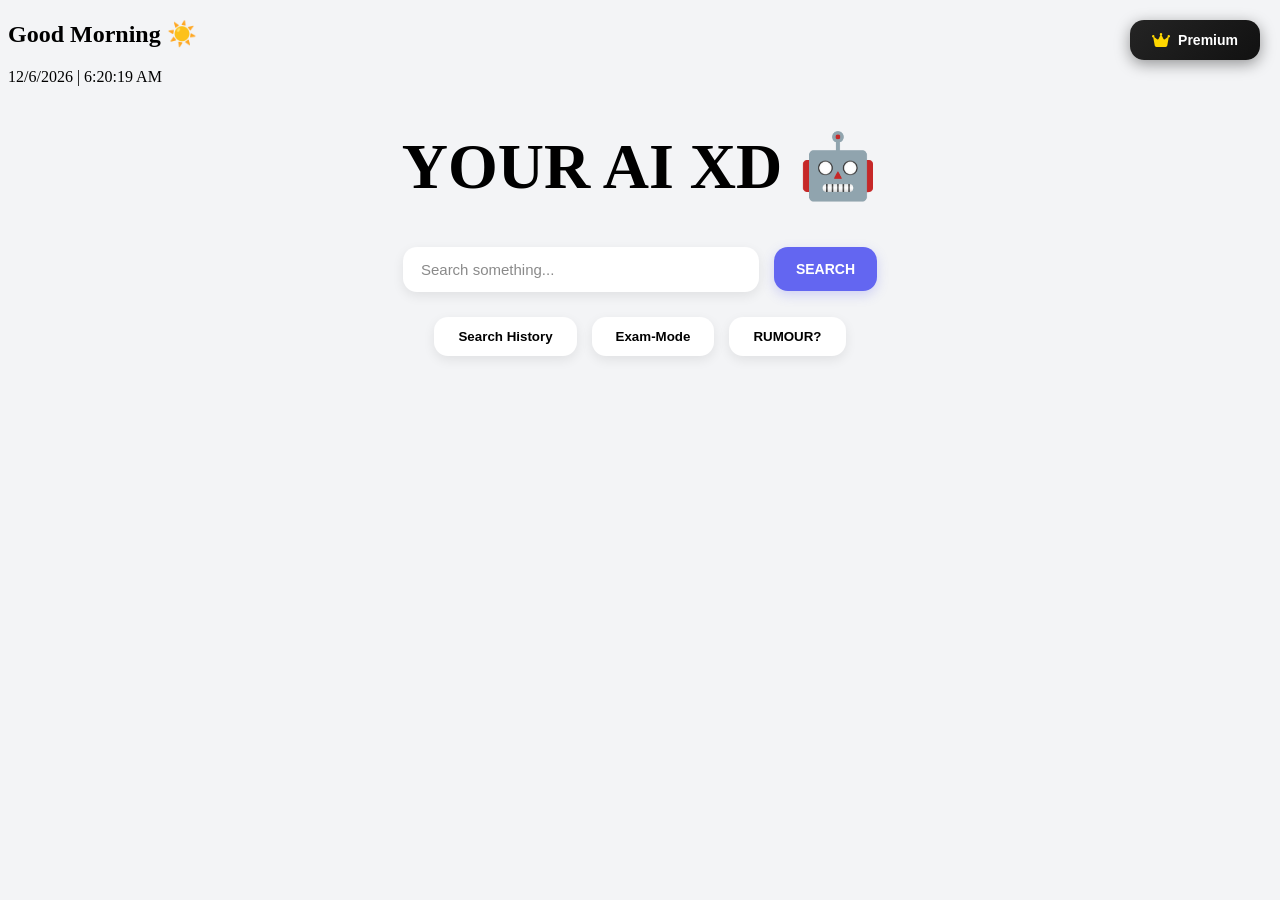
==== aistudy.html @ fe9065ae "Add files via upload" ====
<!DOCTYPE html>
<html lang="en">
<head>
    <meta charset="UTF-8">
    <meta name="viewport" content="width=device-width, initial-scale=1.0">
    <title>TASK-FLOW</title>
    <link rel="stylesheet" href="aibuddy.css" id="premiumStyle" disabled>
    <link rel="stylesheet" href="aibasic.css" id="basicStyle">
</head>
<body>

<div class="PremiumUI">
<div id="homePage">
    <div class="header">
        <h2 id="greeting"></h2>
        <p id="clock"></p>
    </div>
        <h1>YOUR AI XD 🤖</h1>
    <div class="head">
        <input id="bar" type="text" placeholder="Search something...">
        <button class="search">SEARCH</button>
    </div>

    <div class="sections">
        <button id="historybtn">Search History</button>
        <button id="exam">Exam-Mode</button>
        <button id="rumour">RUMOUR?</button>
    </div>
</div>

<div id="resultPage">
    <div class="page-card">
        <button class="close-btn">← Back</button>
        <h2 id="resultText"></h2>
        <div id="searchdata" class="searchdata">Results will appear here...</div>
    </div>
</div>

<div id="third">
    <div class="rumourpage">
        <button class="close-btn">← Back</button>
        <h2 id="rumourhead">LOL !! WHAT RUMOUR BROUGHT YOU BACK HERE?</h2>
        <input type="search" class="searchrum"> 
        <button class="go">FIND</button>  
    </div>
</div>
<div id="rcard">
    <p>PREMIUM VERSION ONLY</p>
</div>

<div id="historyPage">
    <div class="history-card">
        <button class="close-btn">⬅ Back</button>
        <h2>Search History</h2>
        <ul class="history-list"></ul>
        <button id="clearHistory">Clear History</button>
    </div>
</div>

<link rel="stylesheet"
href="https://cdnjs.cloudflare.com/ajax/libs/font-awesome/6.5.1/css/all.min.css">

<!-- PREMIUM BUTTON -->
<div class="topBar">

    <button id="basicBtn">
        <i class="fa-solid fa-house"></i>
        Basic
    </button>

    <button id="premiumBtn">
        <i class="fa-solid fa-crown"></i>
        Premium
    </button>

</div>
</div>
<div id="premiumCard">
    <div class="premiumBox">
        <button id="closePremium">
        <i class="fa-solid fa-xmark"></i>
        </button>
        <h2>PREMIUM FEATURES</h2>
        <ul>
            <li>Special Neon Theme</li>
            <li>Access to Rumor Section</li>
            <li>Try NEW Exam Mode</li>
            <li>Last 20 History</li>
            <li>Get Related Images</li>
        </ul>
        
    <input type="password" id="premiumPass" placeholder="Password">
    <button id="unlockBtn">
    <i class="fa-solid fa-lock"></i>
    Unlock Premium
    </button>

    </div>

</div>

<script src="aibasic.js" defer></script>
<script src="aistudy.js" defer></script>
<script src="main.js" defer></script>
</body>
</html>
---- aibuddy.css ----
body {
      font-family: Arial, sans-serif;
      background-color: #000;
      
}
h1{
    display: flex;
    justify-content: center;
    text-align: center;
    font-size: 120px;
    color: #00f7ff;
    text-shadow: 
    0 0 5px #00f7ff,
    0 0 10px #00f7ff,
    0 0 20px #00f7ff;
    margin-top: 10px;
}
.head{
    display: flex;
    flex-direction: column;
    align-items: center;
    gap: 15px;
}
input{
    width: 500px;
    height: 50px;
    border: 2px solid #00f7ff;
    border-radius: 12px;
    padding: 10px;
    font-size: 22px;
    background: #020617;
    color: white;
    transition: all 0.3s ease;
}
input:hover,
input:focus{
    outline: none;
    transform: scale(1.05);
    box-shadow:
      0 0 5px #00f7ff,
      0 0 10px #00f7ff,
      0 0 20px #00f7ff,
      0 0 40px #00f7ff;
}
@keyframes glow {
  0% { box-shadow: 0 0 5px #00f7ff; }
  50% { box-shadow: 0 0 20px #00f7ff; }
  100% { box-shadow: 0 0 5px #00f7ff; }
}

input:focus{
  animation: glow 1.5s infinite alternate;
}

.search{
    background: linear-gradient(135deg, #00ffcc, #00b3ff);
    color: black;
    font-size: 16px;
    font-weight: bold;
    padding: 12px 22px;
    border: none;
    border-radius: 30px;
    cursor: pointer;
    box-shadow: 0 0 12px rgba(0, 255, 204, 0.6);
    transition: all 0.3s ease;
     margin-top: 20px;
}
.search:hover {
    transform: translateY(-3px) scale(1.05);
    box-shadow: 0 0 20px rgba(0, 255, 204, 0.9);
}
.search:active {
    transform: scale(0.95);
}
button:hover{
    background-color: #00f7ff;
    color: #000;
    box-shadow: 0 0 15px #00f7ff;
}

.sections{
    display:flex;
    justify-content:center;
    gap:25px;
    margin-top:50px;
}

.sections button{
    padding:12px 25px;
    border-radius:30px;
    border:2px solid #00f7ff;
    background:rgba(255,255,255,0.05);
    color:#cbd5f5;
    font-size:16px;
    letter-spacing:1px;
    cursor:pointer;
    transition:all 0.3s ease;
}


.sections button:hover{
    transform:translateY(-4px);
    background:#00f7ff;
    color:black;
    box-shadow:
        0 0 10px #00f7ff,
        0 0 20px #00f7ff;
}

.header {
    background: #000;
    padding: 5px;
    border-radius: 16px;
    box-shadow: 0 0 20px rgba(0,0,0,0.6);
}

#greeting {
    color: #00ffcc;
    font-size: 28px;
    margin-top: 5px;
    
}

#clock {
    color: #aaa;
    font-size: 16px;
}

/* Hide initially */
.hidden {
    display: none;
}

/* BOTH PAGES ALWAYS EXIST */
#homePage {
    display: block;
}

/* RESULT PAGE STARTS HIDDEN PROPERLY */
#resultPage {
    position: fixed;
    top: 0;
    left: 0;

    width: 100%;
    height: 100vh;
    display: flex;
    justify-content: center;
    align-items: center;

    background: #000;

    opacity: 0;
    visibility: hidden;
    transform: scale(0.8);
    transition: all 0.4s ease;
}

#resultPage.show {
    opacity: 1;
    visibility: visible;
    transform: scale(1);
}

.page-card {
    width: 80%;
    max-height: 80vh;   /* limit height */
    overflow-y: auto;   /* scroll inside */

    background: #020617;
    border-radius: 20px;
    padding: 25px;

  box-shadow:
    0 0 10px #ff004f,
    0 0 25px #ff2e63,
    0 0 50px #ff4d6d,
    0 0 80px rgba(255, 0, 120, 0.5);

    display: flex;
    flex-direction: column;

    position: relative;
}

.page-card h2 {
    color: #00f7ff;
    font-size: 22px;
    font-weight: 500;
    letter-spacing: 1px;
    margin-bottom: 20px;

    text-shadow:
        0 0 5px #00f7ff,
        0 0 10px rgba(0, 247, 255, 0.6);
}
/* Content area */
.content-area {
    color: white;
}

.close-btn {
    position: absolute;
    bottom: 20px;
    right: 20px;

    background: transparent;
    border: 1px solid #00f7ff;
    color: #00f7ff;

    padding: 8px 14px;
    border-radius: 8px;
    cursor: pointer;

    transition: 0.3s;
}

.close-btn:hover {
    background: #00f7ff;
    color: black;
    box-shadow: 0 0 12px #00f7ff;
}

.page-card h2 span {
    color: white;
}

.page-card h2 .query {
    color: #ff4d6d; 
    text-shadow: 0 0 10px #ff4d6d;
}

.searchdata {
    width: 100%;
    max-width: 900px;
    margin: 15px auto;   /* 🔥 CENTER */
}

/* TITLE */
.searchdata h3 {
    color: #00f7ff;
    font-size: 30px;
    margin-bottom: 15px;
}

/* PARAGRAPHS */
.searchdata p {
    font-size: 20px;
    line-height: 1.9;
    color: #ffffff;
    margin-bottom: 15px;
}

.rumourpage{
    margin-top: 90px;
    margin-left: 380px;
    padding: 5px;
    width: 50%;
    height: 75vh;
    background: rgba(0, 0, 0, 0.6);
    border-radius: 20px;
    backdrop-filter: blur(10px);
    box-shadow:
        0 0 10px #00f0ff,
        0 0 20px #00f0ff,
        0 0 40px #ff00ff,
        0 0 80px #ff00ff;

    border: 1px solid rgba(255, 255, 255, 0.2);
    transition: 0.4s ease;
    color: whitesmoke;
    font-size: smaller;
    position: relative; 
}

.rumourpage:hover {
    transform: scale(1.05);

    box-shadow:
        0 0 20px #00f0ff,
        0 0 40px #00f0ff,
        0 0 80px #ff00ff,
        0 0 120px #ff00ff;
}

.rumourpage .searchrum {
    position: absolute;
    bottom: 20px;
    left: 35%;
    transform: translateX(-50%);
    width: 60%;
    padding: 10px;
}

#third {
    display: none;
    opacity: 0;
    transform: translateY(80px);
    transition: all 0.4s ease;
}

#third.show {
    display: block;
    opacity: 1;
    transform: translateY(0);
}

.go{
    position: relative;
    margin-top: 62%;
    margin-left: 73%;
}

.rumourpage .go {
    position: relative;
    bottom: 20px;
    right: 30px;

    padding: 10px 20px;
    border-radius: 12px;
    border: 1px solid #00f0ff;

    background: linear-gradient(135deg, #00f0ff, #ff00ff);
    color: black;
    font-weight: bold;
    font-size: 14px;

    cursor: pointer;
    transition: all 0.3s ease;

    box-shadow:
        0 0 10px #00f0ff,
        0 0 20px #ff00ff;
}

.rumourpage .go:hover {
    transform: scale(1.1);
    box-shadow:
        0 0 20px #00f0ff,
        0 0 40px #ff00ff,
        0 0 60px rgba(255, 0, 255, 0.6);
}

.rumourpage .go:active {
    transform: scale(0.95);
}


#historyPage {
    display: none;
    opacity: 0;
    transform: translateY(40px);
    transition: all 0.4s ease;

    justify-content: center;
    align-items: flex-start; /* FIX */
    padding-top: 40px;       /* FIX */
    min-height: 100vh;
    overflow-y: auto;        /* FIX */
}

#historyPage.show {
    display: flex;
    opacity: 1;
    transform: translateY(0);
}

/* CARD */
.history-card {
    width: 80%;
    max-width: 800px;

    background: rgba(0, 0, 0, 0.6);
    backdrop-filter: blur(12px);

    border-radius: 20px;
    padding: 25px;

    box-shadow:
        0 0 10px #00f0ff,
        0 0 20px #00f0ff,
        0 0 40px #ff00ff,
        0 0 80px rgba(255, 0, 255, 0.4);

    color: white;
}

/* LIST */
.history-list {
    list-style: none;
    padding: 0;
    margin: 0;

    display: flex;
    flex-direction: column;
    gap: 12px;
}

/* ITEM */
.history-item {
    padding: 12px 16px;
    border-radius: 12px;

    background: rgba(255, 255, 255, 0.05);
    border: 1px solid rgba(0, 240, 255, 0.3);

    cursor: pointer;
    transition: all 0.3s ease;

    font-size: 15px;
    word-break: break-word; /* FIX */
}

.history-item:hover {
    background: #00f0ff;
    color: black;
    transform: translateX(8px);
}

/* CLEAR BUTTON */
#clearHistory {
    margin-top: 20px;
    padding: 10px 20px;
    border-radius: 10px;
    border: none;

    background: linear-gradient(135deg, #ff004f, #ff4d6d);
    color: white;
    cursor: pointer;
}

#basicBtn{
    position:fixed;

    top:20px;
    right:20px;

    z-index:1000;

    display:none;

    align-items:center;
    gap:8px;

    padding:12px 24px;

    border:none;
    border-radius:18px;

    background:rgba(255,255,255,0.78);

    backdrop-filter:blur(14px);

    color:#111827;

    font-size:14px;
    font-weight:600;

    cursor:pointer;

    transition:all 0.35s ease;

    box-shadow:
    0 8px 22px rgba(0,0,0,0.12);

    overflow:hidden;
}

#basicBtn i{
    font-size:15px;

    transition:0.3s;
}

#basicBtn::before{
    content:"";

    position:absolute;

    top:0;
    left:-120%;

    width:80%;
    height:100%;

    background:rgba(255,255,255,0.35);

    transform:skewX(-25deg);

    transition:0.7s;
}

#basicBtn:hover{
    transform:translateY(-3px);

    background:#ffffff;

    color:#000;

    box-shadow:
    0 14px 30px rgba(0,0,0,0.18);
}

#basicBtn:hover::before{
    left:140%;
}

#basicBtn:hover i{
    transform:rotate(-8deg) scale(1.15);
}

#basicBtn:active{
    transform:scale(0.96);
}
---- aibasic.css ----
body{
    background-color: #F3F4F6;
}
.topBar{
    position:absolute;

    top:20px;
    right:20px;

    z-index:1000;
}

#premiumBtn{
    display:flex;
    align-items:center;
    gap:8px;

    padding:12px 22px;

    border:none;
    border-radius:14px;

    background:linear-gradient(135deg,#242424,#111);

    color:white;

    font-size:14px;
    font-weight:600;

    cursor:pointer;

    transition:all 0.3s ease;

    box-shadow:
    0 4px 15px rgba(0,0,0,0.4);

    position:relative;
    overflow:hidden;
}

#premiumBtn i{
    color:#FFD700;
    font-size:16px;

    transition:0.3s;
}

#premiumBtn::before{
    content:"";

    position:absolute;

    top:0;
    left:-120%;

    width:80%;
    height:100%;

    background:rgba(255,255,255,0.18);

    transform:skewX(-25deg);

    transition:0.6s;
}

#premiumBtn:hover{
    transform:translateY(-3px);

    box-shadow:
    0 0 15px rgba(255,215,0,0.4),
    0 8px 25px rgba(0,0,0,0.5);

    background:linear-gradient(135deg,#2e2e2e,#181818);
}

#premiumBtn:hover::before{
    left:150%;
}

#premiumBtn:hover i{
    transform:scale(1.2) rotate(-10deg);
}

#premiumBtn:active{
    transform:scale(0.97);
}

/* OVERLAY */

#premiumCard{
    position: fixed;
    inset: 0;

    display: none;
    justify-content: center;
    align-items: center;

    background: rgba(0,0,0,0.82);

    backdrop-filter: blur(10px);

    z-index: 999;
}


/* CARD */

.premiumBox{
    position: relative;
    width: 380px;

    padding: 32px 28px;

    border-radius: 24px;

    background:
    linear-gradient(
        145deg,
        #111827,
        #0f172a
    );

    border: 1px solid rgba(255,255,255,0.08);

    box-shadow:
    0 0 25px rgba(139,92,246,0.25),
    0 0 45px rgba(0,255,255,0.12);

    color: white;

    text-align: center;

    animation: popup 0.35s ease;
}


/* ANIMATION */

@keyframes popup{

    from{
        opacity: 0;
        transform: scale(0.8);
    }

    to{
        opacity: 1;
        transform: scale(1);
    }

}


/* TITLE */

.premiumBox h2{
    font-size: 2rem;

    margin-bottom: 24px;

    font-weight: 700;

    background:
    linear-gradient(
        90deg,
        #00dbff,
        #7c3aed,
        #ff00ff
    );

    background-clip: text;
    -webkit-background-clip: text;

    color: transparent;
    -webkit-text-fill-color: transparent;
}


/* FEATURES */

.premiumBox ul{
    list-style: none;

    padding: 0;

    margin-bottom: 25px;
}


/* FEATURES */

.premiumBox ul li{
    background: rgba(255,255,255,0.05);

    padding: 14px;

    margin: 10px 0;

    border-radius: 14px;

    border: 1px solid rgba(255,255,255,0.06);

    font-size: 0.96rem;

    transition: 0.35s ease;

    color: #f3f4f6;

    position: relative;

    overflow: hidden;
}


/* NEON GLOW EFFECT */

.premiumBox ul li::before{
    content: "";

    position: absolute;

    inset: 0;

    background:
    linear-gradient(
        90deg,
        rgba(0,255,255,0.15),
        rgba(124,58,237,0.15),
        rgba(255,0,255,0.15)
    );

    opacity: 0;

    transition: 0.35s ease;
}


/* HOVER */

.premiumBox ul li:hover{

    transform: translateY(-4px) scale(1.02);

    border-color: rgba(0,255,255,0.35);

    background:
    linear-gradient(
        135deg,
        rgba(15,23,42,0.95),
        rgba(30,41,59,0.95)
    );

    box-shadow:
    0 0 12px rgba(0,255,255,0.25),
    0 0 25px rgba(124,58,237,0.22),
    0 0 35px rgba(255,0,255,0.18);

    color: white;
}

#closePremium{
    position: absolute;

    top: 16px;
    right: 16px;

    width: 38px;
    height: 38px;

    border: none;
    border-radius: 50%;

    background: rgba(255,255,255,0.08);

    color: white;

    cursor: pointer;

    font-size: 1rem;

    transition: 0.3s ease;
}


#closePremium:hover{
    background: rgba(255,0,80,0.18);

    transform: rotate(90deg) scale(1.08);

    box-shadow:
    0 0 15px rgba(255,0,80,0.25);
}


.premiumBox ul li:hover::before{
    opacity: 1;
}
/* PASSWORD INPUT */

#premiumPass{
    width: 100%;

    padding: 15px 18px;

    border-radius: 14px;

    border: 1px solid rgba(255,255,255,0.08);

    outline: none;

    background: rgba(255,255,255,0.06);

    color: white;

    font-size: 1rem;

    box-sizing: border-box;

    transition: 0.3s;
}


#premiumPass::placeholder{
    color: rgba(255,255,255,0.45);
}


#premiumPass:focus{
    border-color: #7c3aed;

    background: rgba(255,255,255,0.09);

    box-shadow:
    0 0 15px rgba(124,58,237,0.3);
}


/* BUTTON */

#unlockBtn{
    width: 100%;

    margin-top: 20px;

    padding: 15px;

    border: none;

    border-radius: 14px;

    cursor: pointer;

    font-size: 1rem;
    font-weight: 700;

    color: white;

    background:
    linear-gradient(
        90deg,
        #06b6d4,
        #7c3aed,
        #ff00ff
    );

    transition: 0.3s;
}


#unlockBtn:hover{
    transform: translateY(-2px);

    box-shadow:
    0 0 20px rgba(124,58,237,0.35);
}


#unlockBtn:active{
    transform: scale(0.97);
}

h1{
    display: flex;
    justify-content:center;
    align-items:center;
    font-size: 4rem;
}
.head{
    display: flex;
    justify-content:center;
    align-items:center;
    gap: 15px;
}
#bar{
    width:320px;
    padding:14px 18px;
    border:none;
    outline:none;
    border-radius:14px;
    background:#ffffff;
    font-size:15px;
    color:#1f1f1f;
    box-shadow:
    0 4px 12px rgba(0,0,0,0.08);
    transition:0.3s ease;
}

#bar::placeholder{
    color:#8a8a8a;
}

#bar:focus{
    transform:translateY(-2px);

    box-shadow:
    0 8px 20px rgba(99,102,241,0.18);

    border:1px solid #6366f1;
}

.search{
    padding:14px 22px;
    border:none;
    border-radius:14px;
    background:#6366f1;
    color:white;
    font-size:14px;
    font-weight:600;
    cursor:pointer;
    transition:0.3s ease;
    box-shadow:
    0 4px 12px rgba(99,102,241,0.25);
}
.search:hover{
    transform:translateY(-2px);
    background:#4f46e5;
    box-shadow:
    0 8px 18px rgba(99,102,241,0.35);
}
.search:active{
    transform:scale(0.97);
}

.sections{
    display: flex;
    justify-content: center;
    align-items: center;
    margin-top: 25px;
    gap: 15px;
}

.sections button{
    padding:12px 24px;
    border:none;
    border-radius:14px;
    background:white;
    cursor:pointer;
    font-weight:600;
    transition:0.3s;
    box-shadow:
    0 4px 12px rgba(0,0,0,0.08);
}

.sections button:hover{
    transform:translateY(-3px);
    background:#111827;
    color:white;
}

#resultpage{
    display: flex;
    justify-content: center;
    align-items: center;
}

#resultPage{
    width:100%;
    min-height:100vh;
    display: none;
    display:flex;
    justify-content:center;
    align-items:center;
    background:#f5f7fb;
}

.page-card{
    width:80%;
    max-width:800px;
    background:white;
    border-radius:24px;
    padding:35px;
    box-shadow:
    0 8px 24px rgba(0,0,0,0.08);
    display:flex;
    flex-direction:column;
}

#resultText{
    margin-bottom:18px;
    color:#111827;
    font-size:28px;
}

.searchdata{
    margin-top:10px;
    line-height:1.8;
    font-size:16px;
    color:#374151;
}

.close-btn{
    margin-top:30px;
    align-self:flex-start;
    padding:12px 22px;
    border:none;
    border-radius:14px;
    background:#111827;
    color:white;
    cursor:pointer;
    transition:0.3s;
}

.close-btn:hover{
    transform:translateY(-2px);
    background:#000;
}

#basicBtn{
    display:none;
}
#third{
    display: none;
}
#historyPage{
    display: none;
}
#resultPage{
    display: none;
}

#rcard {
    position: fixed;
    bottom: 25px;
    right: 25px;
    background: linear-gradient(135deg, #7f1d1d, #dc2626);
    color: #fff;
    padding: 10px 12px;
    border-radius: 16px;
    font-size: 15px;
    font-weight: 600;
    letter-spacing: 0.3px;
    display: flex;
    align-items: center;
    gap: 10px;
    box-shadow:
        0 10px 25px rgba(220, 38, 38, 0.35),
        0 4px 10px rgba(0,0,0,0.2);
    border: 1px solid rgba(255,255,255,0.08);
    opacity: 0;
    visibility: hidden;
    transform: translateY(40px) scale(0.95);
    transition: 
        opacity 0.35s ease,
        transform 0.35s ease,
        visibility 0.35s;
    z-index: 9999;
    backdrop-filter: blur(8px);
}

#rcard.show {
    opacity: 1;
    visibility: visible;
    transform: translateY(0) scale(1);
}
#rcard:hover {
    transform: translateY(-2px) scale(1.02);
}
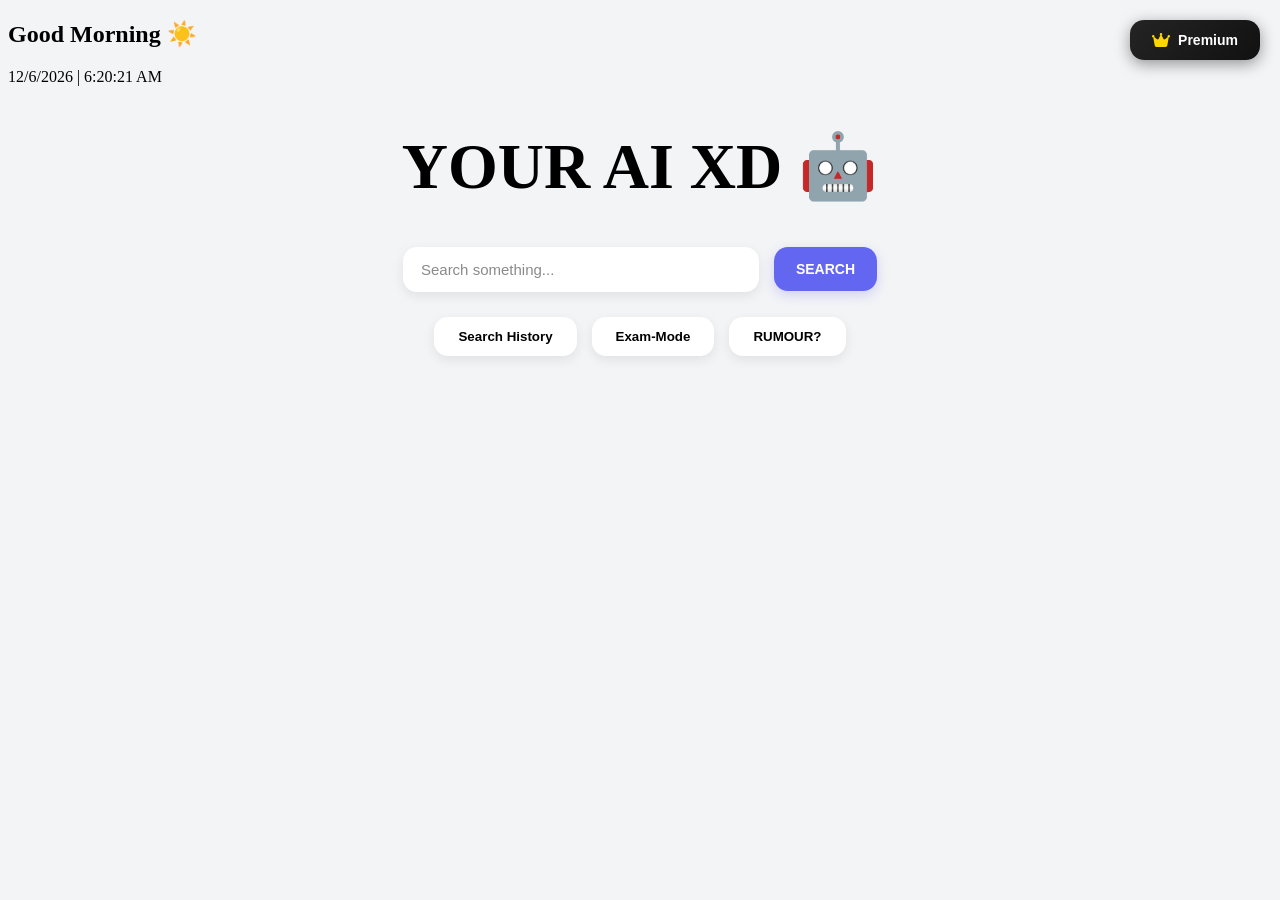
==== commit d1237eba: "First Comment" ====
--- a/aistudy.html
+++ b/aistudy.html
@@ -1,106 +1,106 @@
-<!DOCTYPE html>
-<html lang="en">
-<head>
-    <meta charset="UTF-8">
-    <meta name="viewport" content="width=device-width, initial-scale=1.0">
-    <title>TASK-FLOW</title>
-    <link rel="stylesheet" href="aibuddy.css" id="premiumStyle" disabled>
-    <link rel="stylesheet" href="aibasic.css" id="basicStyle">
-</head>
-<body>
-
-<div class="PremiumUI">
-<div id="homePage">
-    <div class="header">
-        <h2 id="greeting"></h2>
-        <p id="clock"></p>
-    </div>
-        <h1>YOUR AI XD 🤖</h1>
-    <div class="head">
-        <input id="bar" type="text" placeholder="Search something...">
-        <button class="search">SEARCH</button>
-    </div>
-
-    <div class="sections">
-        <button id="historybtn">Search History</button>
-        <button id="exam">Exam-Mode</button>
-        <button id="rumour">RUMOUR?</button>
-    </div>
-</div>
-
-<div id="resultPage">
-    <div class="page-card">
-        <button class="close-btn">← Back</button>
-        <h2 id="resultText"></h2>
-        <div id="searchdata" class="searchdata">Results will appear here...</div>
-    </div>
-</div>
-
-<div id="third">
-    <div class="rumourpage">
-        <button class="close-btn">← Back</button>
-        <h2 id="rumourhead">LOL !! WHAT RUMOUR BROUGHT YOU BACK HERE?</h2>
-        <input type="search" class="searchrum"> 
-        <button class="go">FIND</button>  
-    </div>
-</div>
-<div id="rcard">
-    <p>PREMIUM VERSION ONLY</p>
-</div>
-
-<div id="historyPage">
-    <div class="history-card">
-        <button class="close-btn">⬅ Back</button>
-        <h2>Search History</h2>
-        <ul class="history-list"></ul>
-        <button id="clearHistory">Clear History</button>
-    </div>
-</div>
-
-<link rel="stylesheet"
-href="https://cdnjs.cloudflare.com/ajax/libs/font-awesome/6.5.1/css/all.min.css">
-
-<!-- PREMIUM BUTTON -->
-<div class="topBar">
-
-    <button id="basicBtn">
-        <i class="fa-solid fa-house"></i>
-        Basic
-    </button>
-
-    <button id="premiumBtn">
-        <i class="fa-solid fa-crown"></i>
-        Premium
-    </button>
-
-</div>
-</div>
-<div id="premiumCard">
-    <div class="premiumBox">
-        <button id="closePremium">
-        <i class="fa-solid fa-xmark"></i>
-        </button>
-        <h2>PREMIUM FEATURES</h2>
-        <ul>
-            <li>Special Neon Theme</li>
-            <li>Access to Rumor Section</li>
-            <li>Try NEW Exam Mode</li>
-            <li>Last 20 History</li>
-            <li>Get Related Images</li>
-        </ul>
-        
-    <input type="password" id="premiumPass" placeholder="Password">
-    <button id="unlockBtn">
-    <i class="fa-solid fa-lock"></i>
-    Unlock Premium
-    </button>
-
-    </div>
-
-</div>
-
-<script src="aibasic.js" defer></script>
-<script src="aistudy.js" defer></script>
-<script src="main.js" defer></script>
-</body>
+<!DOCTYPE html>
+<html lang="en">
+<head>
+    <meta charset="UTF-8">
+    <meta name="viewport" content="width=device-width, initial-scale=1.0">
+    <title>TASK-FLOW</title>
+    <link rel="stylesheet" href="aibuddy.css" id="premiumStyle" disabled>
+    <link rel="stylesheet" href="aibasic.css" id="basicStyle">
+</head>
+<body>
+
+<div class="PremiumUI">
+<div id="homePage">
+    <div class="header">
+        <h2 id="greeting"></h2>
+        <p id="clock"></p>
+    </div>
+        <h1>YOUR AI XD 🤖</h1>
+    <div class="head">
+        <input id="bar" type="text" placeholder="Search something...">
+        <button class="search">SEARCH</button>
+    </div>
+
+    <div class="sections">
+        <button id="historybtn">Search History</button>
+        <button id="exam">Exam-Mode</button>
+        <button id="rumour">RUMOUR?</button>
+    </div>
+</div>
+
+<div id="resultPage">
+    <div class="page-card">
+        <button class="close-btn">← Back</button>
+        <h2 id="resultText"></h2>
+        <div id="searchdata" class="searchdata">Results will appear here...</div>
+    </div>
+</div>
+
+<div id="third">
+    <div class="rumourpage">
+        <button class="close-btn">← Back</button>
+        <h2 id="rumourhead">LOL !! WHAT RUMOUR BROUGHT YOU BACK HERE?</h2>
+        <input type="search" class="searchrum"> 
+        <button class="go">FIND</button>  
+    </div>
+</div>
+<div id="rcard">
+    <p>PREMIUM VERSION ONLY</p>
+</div>
+
+<div id="historyPage">
+    <div class="history-card">
+        <button class="close-btn">⬅ Back</button>
+        <h2>Search History</h2>
+        <ul class="history-list"></ul>
+        <button id="clearHistory">Clear History</button>
+    </div>
+</div>
+
+<link rel="stylesheet"
+href="https://cdnjs.cloudflare.com/ajax/libs/font-awesome/6.5.1/css/all.min.css">
+
+<!-- PREMIUM BUTTON -->
+<div class="topBar">
+
+    <button id="basicBtn">
+        <i class="fa-solid fa-house"></i>
+        Basic
+    </button>
+
+    <button id="premiumBtn">
+        <i class="fa-solid fa-crown"></i>
+        Premium
+    </button>
+
+</div>
+</div>
+<div id="premiumCard">
+    <div class="premiumBox">
+        <button id="closePremium">
+        <i class="fa-solid fa-xmark"></i>
+        </button>
+        <h2>PREMIUM FEATURES</h2>
+        <ul>
+            <li>Special Neon Theme</li>
+            <li>Access to Rumor Section</li>
+            <li>Try NEW Exam Mode</li>
+            <li>Last 20 History</li>
+            <li>Get Related Images</li>
+        </ul>
+        
+    <input type="password" id="premiumPass" placeholder="Password">
+    <button id="unlockBtn">
+    <i class="fa-solid fa-lock"></i>
+    Unlock Premium
+    </button>
+
+    </div>
+
+</div>
+
+<script src="aibasic.js" defer></script>
+<script src="aistudy.js" defer></script>
+<script src="main.js" defer></script>
+</body>
 </html>
--- a/aibuddy.css
+++ b/aibuddy.css
@@ -1,515 +1,515 @@
-body {
-      font-family: Arial, sans-serif;
-      background-color: #000;
-      
-}
-h1{
-    display: flex;
-    justify-content: center;
-    text-align: center;
-    font-size: 120px;
-    color: #00f7ff;
-    text-shadow: 
-    0 0 5px #00f7ff,
-    0 0 10px #00f7ff,
-    0 0 20px #00f7ff;
-    margin-top: 10px;
-}
-.head{
-    display: flex;
-    flex-direction: column;
-    align-items: center;
-    gap: 15px;
-}
-input{
-    width: 500px;
-    height: 50px;
-    border: 2px solid #00f7ff;
-    border-radius: 12px;
-    padding: 10px;
-    font-size: 22px;
-    background: #020617;
-    color: white;
-    transition: all 0.3s ease;
-}
-input:hover,
-input:focus{
-    outline: none;
-    transform: scale(1.05);
-    box-shadow:
-      0 0 5px #00f7ff,
-      0 0 10px #00f7ff,
-      0 0 20px #00f7ff,
-      0 0 40px #00f7ff;
-}
-@keyframes glow {
-  0% { box-shadow: 0 0 5px #00f7ff; }
-  50% { box-shadow: 0 0 20px #00f7ff; }
-  100% { box-shadow: 0 0 5px #00f7ff; }
-}
-
-input:focus{
-  animation: glow 1.5s infinite alternate;
-}
-
-.search{
-    background: linear-gradient(135deg, #00ffcc, #00b3ff);
-    color: black;
-    font-size: 16px;
-    font-weight: bold;
-    padding: 12px 22px;
-    border: none;
-    border-radius: 30px;
-    cursor: pointer;
-    box-shadow: 0 0 12px rgba(0, 255, 204, 0.6);
-    transition: all 0.3s ease;
-     margin-top: 20px;
-}
-.search:hover {
-    transform: translateY(-3px) scale(1.05);
-    box-shadow: 0 0 20px rgba(0, 255, 204, 0.9);
-}
-.search:active {
-    transform: scale(0.95);
-}
-button:hover{
-    background-color: #00f7ff;
-    color: #000;
-    box-shadow: 0 0 15px #00f7ff;
-}
-
-.sections{
-    display:flex;
-    justify-content:center;
-    gap:25px;
-    margin-top:50px;
-}
-
-.sections button{
-    padding:12px 25px;
-    border-radius:30px;
-    border:2px solid #00f7ff;
-    background:rgba(255,255,255,0.05);
-    color:#cbd5f5;
-    font-size:16px;
-    letter-spacing:1px;
-    cursor:pointer;
-    transition:all 0.3s ease;
-}
-
-
-.sections button:hover{
-    transform:translateY(-4px);
-    background:#00f7ff;
-    color:black;
-    box-shadow:
-        0 0 10px #00f7ff,
-        0 0 20px #00f7ff;
-}
-
-.header {
-    background: #000;
-    padding: 5px;
-    border-radius: 16px;
-    box-shadow: 0 0 20px rgba(0,0,0,0.6);
-}
-
-#greeting {
-    color: #00ffcc;
-    font-size: 28px;
-    margin-top: 5px;
-    
-}
-
-#clock {
-    color: #aaa;
-    font-size: 16px;
-}
-
-/* Hide initially */
-.hidden {
-    display: none;
-}
-
-/* BOTH PAGES ALWAYS EXIST */
-#homePage {
-    display: block;
-}
-
-/* RESULT PAGE STARTS HIDDEN PROPERLY */
-#resultPage {
-    position: fixed;
-    top: 0;
-    left: 0;
-
-    width: 100%;
-    height: 100vh;
-    display: flex;
-    justify-content: center;
-    align-items: center;
-
-    background: #000;
-
-    opacity: 0;
-    visibility: hidden;
-    transform: scale(0.8);
-    transition: all 0.4s ease;
-}
-
-#resultPage.show {
-    opacity: 1;
-    visibility: visible;
-    transform: scale(1);
-}
-
-.page-card {
-    width: 80%;
-    max-height: 80vh;   /* limit height */
-    overflow-y: auto;   /* scroll inside */
-
-    background: #020617;
-    border-radius: 20px;
-    padding: 25px;
-
-  box-shadow:
-    0 0 10px #ff004f,
-    0 0 25px #ff2e63,
-    0 0 50px #ff4d6d,
-    0 0 80px rgba(255, 0, 120, 0.5);
-
-    display: flex;
-    flex-direction: column;
-
-    position: relative;
-}
-
-.page-card h2 {
-    color: #00f7ff;
-    font-size: 22px;
-    font-weight: 500;
-    letter-spacing: 1px;
-    margin-bottom: 20px;
-
-    text-shadow:
-        0 0 5px #00f7ff,
-        0 0 10px rgba(0, 247, 255, 0.6);
-}
-/* Content area */
-.content-area {
-    color: white;
-}
-
-.close-btn {
-    position: absolute;
-    bottom: 20px;
-    right: 20px;
-
-    background: transparent;
-    border: 1px solid #00f7ff;
-    color: #00f7ff;
-
-    padding: 8px 14px;
-    border-radius: 8px;
-    cursor: pointer;
-
-    transition: 0.3s;
-}
-
-.close-btn:hover {
-    background: #00f7ff;
-    color: black;
-    box-shadow: 0 0 12px #00f7ff;
-}
-
-.page-card h2 span {
-    color: white;
-}
-
-.page-card h2 .query {
-    color: #ff4d6d; 
-    text-shadow: 0 0 10px #ff4d6d;
-}
-
-.searchdata {
-    width: 100%;
-    max-width: 900px;
-    margin: 15px auto;   /* 🔥 CENTER */
-}
-
-/* TITLE */
-.searchdata h3 {
-    color: #00f7ff;
-    font-size: 30px;
-    margin-bottom: 15px;
-}
-
-/* PARAGRAPHS */
-.searchdata p {
-    font-size: 20px;
-    line-height: 1.9;
-    color: #ffffff;
-    margin-bottom: 15px;
-}
-
-.rumourpage{
-    margin-top: 90px;
-    margin-left: 380px;
-    padding: 5px;
-    width: 50%;
-    height: 75vh;
-    background: rgba(0, 0, 0, 0.6);
-    border-radius: 20px;
-    backdrop-filter: blur(10px);
-    box-shadow:
-        0 0 10px #00f0ff,
-        0 0 20px #00f0ff,
-        0 0 40px #ff00ff,
-        0 0 80px #ff00ff;
-
-    border: 1px solid rgba(255, 255, 255, 0.2);
-    transition: 0.4s ease;
-    color: whitesmoke;
-    font-size: smaller;
-    position: relative; 
-}
-
-.rumourpage:hover {
-    transform: scale(1.05);
-
-    box-shadow:
-        0 0 20px #00f0ff,
-        0 0 40px #00f0ff,
-        0 0 80px #ff00ff,
-        0 0 120px #ff00ff;
-}
-
-.rumourpage .searchrum {
-    position: absolute;
-    bottom: 20px;
-    left: 35%;
-    transform: translateX(-50%);
-    width: 60%;
-    padding: 10px;
-}
-
-#third {
-    display: none;
-    opacity: 0;
-    transform: translateY(80px);
-    transition: all 0.4s ease;
-}
-
-#third.show {
-    display: block;
-    opacity: 1;
-    transform: translateY(0);
-}
-
-.go{
-    position: relative;
-    margin-top: 62%;
-    margin-left: 73%;
-}
-
-.rumourpage .go {
-    position: relative;
-    bottom: 20px;
-    right: 30px;
-
-    padding: 10px 20px;
-    border-radius: 12px;
-    border: 1px solid #00f0ff;
-
-    background: linear-gradient(135deg, #00f0ff, #ff00ff);
-    color: black;
-    font-weight: bold;
-    font-size: 14px;
-
-    cursor: pointer;
-    transition: all 0.3s ease;
-
-    box-shadow:
-        0 0 10px #00f0ff,
-        0 0 20px #ff00ff;
-}
-
-.rumourpage .go:hover {
-    transform: scale(1.1);
-    box-shadow:
-        0 0 20px #00f0ff,
-        0 0 40px #ff00ff,
-        0 0 60px rgba(255, 0, 255, 0.6);
-}
-
-.rumourpage .go:active {
-    transform: scale(0.95);
-}
-
-
-#historyPage {
-    display: none;
-    opacity: 0;
-    transform: translateY(40px);
-    transition: all 0.4s ease;
-
-    justify-content: center;
-    align-items: flex-start; /* FIX */
-    padding-top: 40px;       /* FIX */
-    min-height: 100vh;
-    overflow-y: auto;        /* FIX */
-}
-
-#historyPage.show {
-    display: flex;
-    opacity: 1;
-    transform: translateY(0);
-}
-
-/* CARD */
-.history-card {
-    width: 80%;
-    max-width: 800px;
-
-    background: rgba(0, 0, 0, 0.6);
-    backdrop-filter: blur(12px);
-
-    border-radius: 20px;
-    padding: 25px;
-
-    box-shadow:
-        0 0 10px #00f0ff,
-        0 0 20px #00f0ff,
-        0 0 40px #ff00ff,
-        0 0 80px rgba(255, 0, 255, 0.4);
-
-    color: white;
-}
-
-/* LIST */
-.history-list {
-    list-style: none;
-    padding: 0;
-    margin: 0;
-
-    display: flex;
-    flex-direction: column;
-    gap: 12px;
-}
-
-/* ITEM */
-.history-item {
-    padding: 12px 16px;
-    border-radius: 12px;
-
-    background: rgba(255, 255, 255, 0.05);
-    border: 1px solid rgba(0, 240, 255, 0.3);
-
-    cursor: pointer;
-    transition: all 0.3s ease;
-
-    font-size: 15px;
-    word-break: break-word; /* FIX */
-}
-
-.history-item:hover {
-    background: #00f0ff;
-    color: black;
-    transform: translateX(8px);
-}
-
-/* CLEAR BUTTON */
-#clearHistory {
-    margin-top: 20px;
-    padding: 10px 20px;
-    border-radius: 10px;
-    border: none;
-
-    background: linear-gradient(135deg, #ff004f, #ff4d6d);
-    color: white;
-    cursor: pointer;
-}
-
-#basicBtn{
-    position:fixed;
-
-    top:20px;
-    right:20px;
-
-    z-index:1000;
-
-    display:none;
-
-    align-items:center;
-    gap:8px;
-
-    padding:12px 24px;
-
-    border:none;
-    border-radius:18px;
-
-    background:rgba(255,255,255,0.78);
-
-    backdrop-filter:blur(14px);
-
-    color:#111827;
-
-    font-size:14px;
-    font-weight:600;
-
-    cursor:pointer;
-
-    transition:all 0.35s ease;
-
-    box-shadow:
-    0 8px 22px rgba(0,0,0,0.12);
-
-    overflow:hidden;
-}
-
-#basicBtn i{
-    font-size:15px;
-
-    transition:0.3s;
-}
-
-#basicBtn::before{
-    content:"";
-
-    position:absolute;
-
-    top:0;
-    left:-120%;
-
-    width:80%;
-    height:100%;
-
-    background:rgba(255,255,255,0.35);
-
-    transform:skewX(-25deg);
-
-    transition:0.7s;
-}
-
-#basicBtn:hover{
-    transform:translateY(-3px);
-
-    background:#ffffff;
-
-    color:#000;
-
-    box-shadow:
-    0 14px 30px rgba(0,0,0,0.18);
-}
-
-#basicBtn:hover::before{
-    left:140%;
-}
-
-#basicBtn:hover i{
-    transform:rotate(-8deg) scale(1.15);
-}
-
-#basicBtn:active{
-    transform:scale(0.96);
-}
-
+body {
+      font-family: Arial, sans-serif;
+      background-color: #000;
+      
+}
+h1{
+    display: flex;
+    justify-content: center;
+    text-align: center;
+    font-size: 120px;
+    color: #00f7ff;
+    text-shadow: 
+    0 0 5px #00f7ff,
+    0 0 10px #00f7ff,
+    0 0 20px #00f7ff;
+    margin-top: 10px;
+}
+.head{
+    display: flex;
+    flex-direction: column;
+    align-items: center;
+    gap: 15px;
+}
+input{
+    width: 500px;
+    height: 50px;
+    border: 2px solid #00f7ff;
+    border-radius: 12px;
+    padding: 10px;
+    font-size: 22px;
+    background: #020617;
+    color: white;
+    transition: all 0.3s ease;
+}
+input:hover,
+input:focus{
+    outline: none;
+    transform: scale(1.05);
+    box-shadow:
+      0 0 5px #00f7ff,
+      0 0 10px #00f7ff,
+      0 0 20px #00f7ff,
+      0 0 40px #00f7ff;
+}
+@keyframes glow {
+  0% { box-shadow: 0 0 5px #00f7ff; }
+  50% { box-shadow: 0 0 20px #00f7ff; }
+  100% { box-shadow: 0 0 5px #00f7ff; }
+}
+
+input:focus{
+  animation: glow 1.5s infinite alternate;
+}
+
+.search{
+    background: linear-gradient(135deg, #00ffcc, #00b3ff);
+    color: black;
+    font-size: 16px;
+    font-weight: bold;
+    padding: 12px 22px;
+    border: none;
+    border-radius: 30px;
+    cursor: pointer;
+    box-shadow: 0 0 12px rgba(0, 255, 204, 0.6);
+    transition: all 0.3s ease;
+     margin-top: 20px;
+}
+.search:hover {
+    transform: translateY(-3px) scale(1.05);
+    box-shadow: 0 0 20px rgba(0, 255, 204, 0.9);
+}
+.search:active {
+    transform: scale(0.95);
+}
+button:hover{
+    background-color: #00f7ff;
+    color: #000;
+    box-shadow: 0 0 15px #00f7ff;
+}
+
+.sections{
+    display:flex;
+    justify-content:center;
+    gap:25px;
+    margin-top:50px;
+}
+
+.sections button{
+    padding:12px 25px;
+    border-radius:30px;
+    border:2px solid #00f7ff;
+    background:rgba(255,255,255,0.05);
+    color:#cbd5f5;
+    font-size:16px;
+    letter-spacing:1px;
+    cursor:pointer;
+    transition:all 0.3s ease;
+}
+
+
+.sections button:hover{
+    transform:translateY(-4px);
+    background:#00f7ff;
+    color:black;
+    box-shadow:
+        0 0 10px #00f7ff,
+        0 0 20px #00f7ff;
+}
+
+.header {
+    background: #000;
+    padding: 5px;
+    border-radius: 16px;
+    box-shadow: 0 0 20px rgba(0,0,0,0.6);
+}
+
+#greeting {
+    color: #00ffcc;
+    font-size: 28px;
+    margin-top: 5px;
+    
+}
+
+#clock {
+    color: #aaa;
+    font-size: 16px;
+}
+
+/* Hide initially */
+.hidden {
+    display: none;
+}
+
+/* BOTH PAGES ALWAYS EXIST */
+#homePage {
+    display: block;
+}
+
+/* RESULT PAGE STARTS HIDDEN PROPERLY */
+#resultPage {
+    position: fixed;
+    top: 0;
+    left: 0;
+
+    width: 100%;
+    height: 100vh;
+    display: flex;
+    justify-content: center;
+    align-items: center;
+
+    background: #000;
+
+    opacity: 0;
+    visibility: hidden;
+    transform: scale(0.8);
+    transition: all 0.4s ease;
+}
+
+#resultPage.show {
+    opacity: 1;
+    visibility: visible;
+    transform: scale(1);
+}
+
+.page-card {
+    width: 80%;
+    max-height: 80vh;   /* limit height */
+    overflow-y: auto;   /* scroll inside */
+
+    background: #020617;
+    border-radius: 20px;
+    padding: 25px;
+
+  box-shadow:
+    0 0 10px #ff004f,
+    0 0 25px #ff2e63,
+    0 0 50px #ff4d6d,
+    0 0 80px rgba(255, 0, 120, 0.5);
+
+    display: flex;
+    flex-direction: column;
+
+    position: relative;
+}
+
+.page-card h2 {
+    color: #00f7ff;
+    font-size: 22px;
+    font-weight: 500;
+    letter-spacing: 1px;
+    margin-bottom: 20px;
+
+    text-shadow:
+        0 0 5px #00f7ff,
+        0 0 10px rgba(0, 247, 255, 0.6);
+}
+/* Content area */
+.content-area {
+    color: white;
+}
+
+.close-btn {
+    position: absolute;
+    bottom: 20px;
+    right: 20px;
+
+    background: transparent;
+    border: 1px solid #00f7ff;
+    color: #00f7ff;
+
+    padding: 8px 14px;
+    border-radius: 8px;
+    cursor: pointer;
+
+    transition: 0.3s;
+}
+
+.close-btn:hover {
+    background: #00f7ff;
+    color: black;
+    box-shadow: 0 0 12px #00f7ff;
+}
+
+.page-card h2 span {
+    color: white;
+}
+
+.page-card h2 .query {
+    color: #ff4d6d; 
+    text-shadow: 0 0 10px #ff4d6d;
+}
+
+.searchdata {
+    width: 100%;
+    max-width: 900px;
+    margin: 15px auto;   /* 🔥 CENTER */
+}
+
+/* TITLE */
+.searchdata h3 {
+    color: #00f7ff;
+    font-size: 30px;
+    margin-bottom: 15px;
+}
+
+/* PARAGRAPHS */
+.searchdata p {
+    font-size: 20px;
+    line-height: 1.9;
+    color: #ffffff;
+    margin-bottom: 15px;
+}
+
+.rumourpage{
+    margin-top: 90px;
+    margin-left: 380px;
+    padding: 5px;
+    width: 50%;
+    height: 75vh;
+    background: rgba(0, 0, 0, 0.6);
+    border-radius: 20px;
+    backdrop-filter: blur(10px);
+    box-shadow:
+        0 0 10px #00f0ff,
+        0 0 20px #00f0ff,
+        0 0 40px #ff00ff,
+        0 0 80px #ff00ff;
+
+    border: 1px solid rgba(255, 255, 255, 0.2);
+    transition: 0.4s ease;
+    color: whitesmoke;
+    font-size: smaller;
+    position: relative; 
+}
+
+.rumourpage:hover {
+    transform: scale(1.05);
+
+    box-shadow:
+        0 0 20px #00f0ff,
+        0 0 40px #00f0ff,
+        0 0 80px #ff00ff,
+        0 0 120px #ff00ff;
+}
+
+.rumourpage .searchrum {
+    position: absolute;
+    bottom: 20px;
+    left: 35%;
+    transform: translateX(-50%);
+    width: 60%;
+    padding: 10px;
+}
+
+#third {
+    display: none;
+    opacity: 0;
+    transform: translateY(80px);
+    transition: all 0.4s ease;
+}
+
+#third.show {
+    display: block;
+    opacity: 1;
+    transform: translateY(0);
+}
+
+.go{
+    position: relative;
+    margin-top: 62%;
+    margin-left: 73%;
+}
+
+.rumourpage .go {
+    position: relative;
+    bottom: 20px;
+    right: 30px;
+
+    padding: 10px 20px;
+    border-radius: 12px;
+    border: 1px solid #00f0ff;
+
+    background: linear-gradient(135deg, #00f0ff, #ff00ff);
+    color: black;
+    font-weight: bold;
+    font-size: 14px;
+
+    cursor: pointer;
+    transition: all 0.3s ease;
+
+    box-shadow:
+        0 0 10px #00f0ff,
+        0 0 20px #ff00ff;
+}
+
+.rumourpage .go:hover {
+    transform: scale(1.1);
+    box-shadow:
+        0 0 20px #00f0ff,
+        0 0 40px #ff00ff,
+        0 0 60px rgba(255, 0, 255, 0.6);
+}
+
+.rumourpage .go:active {
+    transform: scale(0.95);
+}
+
+
+#historyPage {
+    display: none;
+    opacity: 0;
+    transform: translateY(40px);
+    transition: all 0.4s ease;
+
+    justify-content: center;
+    align-items: flex-start; /* FIX */
+    padding-top: 40px;       /* FIX */
+    min-height: 100vh;
+    overflow-y: auto;        /* FIX */
+}
+
+#historyPage.show {
+    display: flex;
+    opacity: 1;
+    transform: translateY(0);
+}
+
+/* CARD */
+.history-card {
+    width: 80%;
+    max-width: 800px;
+
+    background: rgba(0, 0, 0, 0.6);
+    backdrop-filter: blur(12px);
+
+    border-radius: 20px;
+    padding: 25px;
+
+    box-shadow:
+        0 0 10px #00f0ff,
+        0 0 20px #00f0ff,
+        0 0 40px #ff00ff,
+        0 0 80px rgba(255, 0, 255, 0.4);
+
+    color: white;
+}
+
+/* LIST */
+.history-list {
+    list-style: none;
+    padding: 0;
+    margin: 0;
+
+    display: flex;
+    flex-direction: column;
+    gap: 12px;
+}
+
+/* ITEM */
+.history-item {
+    padding: 12px 16px;
+    border-radius: 12px;
+
+    background: rgba(255, 255, 255, 0.05);
+    border: 1px solid rgba(0, 240, 255, 0.3);
+
+    cursor: pointer;
+    transition: all 0.3s ease;
+
+    font-size: 15px;
+    word-break: break-word; /* FIX */
+}
+
+.history-item:hover {
+    background: #00f0ff;
+    color: black;
+    transform: translateX(8px);
+}
+
+/* CLEAR BUTTON */
+#clearHistory {
+    margin-top: 20px;
+    padding: 10px 20px;
+    border-radius: 10px;
+    border: none;
+
+    background: linear-gradient(135deg, #ff004f, #ff4d6d);
+    color: white;
+    cursor: pointer;
+}
+
+#basicBtn{
+    position:fixed;
+
+    top:20px;
+    right:20px;
+
+    z-index:1000;
+
+    display:none;
+
+    align-items:center;
+    gap:8px;
+
+    padding:12px 24px;
+
+    border:none;
+    border-radius:18px;
+
+    background:rgba(255,255,255,0.78);
+
+    backdrop-filter:blur(14px);
+
+    color:#111827;
+
+    font-size:14px;
+    font-weight:600;
+
+    cursor:pointer;
+
+    transition:all 0.35s ease;
+
+    box-shadow:
+    0 8px 22px rgba(0,0,0,0.12);
+
+    overflow:hidden;
+}
+
+#basicBtn i{
+    font-size:15px;
+
+    transition:0.3s;
+}
+
+#basicBtn::before{
+    content:"";
+
+    position:absolute;
+
+    top:0;
+    left:-120%;
+
+    width:80%;
+    height:100%;
+
+    background:rgba(255,255,255,0.35);
+
+    transform:skewX(-25deg);
+
+    transition:0.7s;
+}
+
+#basicBtn:hover{
+    transform:translateY(-3px);
+
+    background:#ffffff;
+
+    color:#000;
+
+    box-shadow:
+    0 14px 30px rgba(0,0,0,0.18);
+}
+
+#basicBtn:hover::before{
+    left:140%;
+}
+
+#basicBtn:hover i{
+    transform:rotate(-8deg) scale(1.15);
+}
+
+#basicBtn:active{
+    transform:scale(0.96);
+}
+
--- a/aibasic.css
+++ b/aibasic.css
@@ -1,577 +1,577 @@
-body{
-    background-color: #F3F4F6;
-}
-.topBar{
-    position:absolute;
-
-    top:20px;
-    right:20px;
-
-    z-index:1000;
-}
-
-#premiumBtn{
-    display:flex;
-    align-items:center;
-    gap:8px;
-
-    padding:12px 22px;
-
-    border:none;
-    border-radius:14px;
-
-    background:linear-gradient(135deg,#242424,#111);
-
-    color:white;
-
-    font-size:14px;
-    font-weight:600;
-
-    cursor:pointer;
-
-    transition:all 0.3s ease;
-
-    box-shadow:
-    0 4px 15px rgba(0,0,0,0.4);
-
-    position:relative;
-    overflow:hidden;
-}
-
-#premiumBtn i{
-    color:#FFD700;
-    font-size:16px;
-
-    transition:0.3s;
-}
-
-#premiumBtn::before{
-    content:"";
-
-    position:absolute;
-
-    top:0;
-    left:-120%;
-
-    width:80%;
-    height:100%;
-
-    background:rgba(255,255,255,0.18);
-
-    transform:skewX(-25deg);
-
-    transition:0.6s;
-}
-
-#premiumBtn:hover{
-    transform:translateY(-3px);
-
-    box-shadow:
-    0 0 15px rgba(255,215,0,0.4),
-    0 8px 25px rgba(0,0,0,0.5);
-
-    background:linear-gradient(135deg,#2e2e2e,#181818);
-}
-
-#premiumBtn:hover::before{
-    left:150%;
-}
-
-#premiumBtn:hover i{
-    transform:scale(1.2) rotate(-10deg);
-}
-
-#premiumBtn:active{
-    transform:scale(0.97);
-}
-
-/* OVERLAY */
-
-#premiumCard{
-    position: fixed;
-    inset: 0;
-
-    display: none;
-    justify-content: center;
-    align-items: center;
-
-    background: rgba(0,0,0,0.82);
-
-    backdrop-filter: blur(10px);
-
-    z-index: 999;
-}
-
-
-/* CARD */
-
-.premiumBox{
-    position: relative;
-    width: 380px;
-
-    padding: 32px 28px;
-
-    border-radius: 24px;
-
-    background:
-    linear-gradient(
-        145deg,
-        #111827,
-        #0f172a
-    );
-
-    border: 1px solid rgba(255,255,255,0.08);
-
-    box-shadow:
-    0 0 25px rgba(139,92,246,0.25),
-    0 0 45px rgba(0,255,255,0.12);
-
-    color: white;
-
-    text-align: center;
-
-    animation: popup 0.35s ease;
-}
-
-
-/* ANIMATION */
-
-@keyframes popup{
-
-    from{
-        opacity: 0;
-        transform: scale(0.8);
-    }
-
-    to{
-        opacity: 1;
-        transform: scale(1);
-    }
-
-}
-
-
-/* TITLE */
-
-.premiumBox h2{
-    font-size: 2rem;
-
-    margin-bottom: 24px;
-
-    font-weight: 700;
-
-    background:
-    linear-gradient(
-        90deg,
-        #00dbff,
-        #7c3aed,
-        #ff00ff
-    );
-
-    background-clip: text;
-    -webkit-background-clip: text;
-
-    color: transparent;
-    -webkit-text-fill-color: transparent;
-}
-
-
-/* FEATURES */
-
-.premiumBox ul{
-    list-style: none;
-
-    padding: 0;
-
-    margin-bottom: 25px;
-}
-
-
-/* FEATURES */
-
-.premiumBox ul li{
-    background: rgba(255,255,255,0.05);
-
-    padding: 14px;
-
-    margin: 10px 0;
-
-    border-radius: 14px;
-
-    border: 1px solid rgba(255,255,255,0.06);
-
-    font-size: 0.96rem;
-
-    transition: 0.35s ease;
-
-    color: #f3f4f6;
-
-    position: relative;
-
-    overflow: hidden;
-}
-
-
-/* NEON GLOW EFFECT */
-
-.premiumBox ul li::before{
-    content: "";
-
-    position: absolute;
-
-    inset: 0;
-
-    background:
-    linear-gradient(
-        90deg,
-        rgba(0,255,255,0.15),
-        rgba(124,58,237,0.15),
-        rgba(255,0,255,0.15)
-    );
-
-    opacity: 0;
-
-    transition: 0.35s ease;
-}
-
-
-/* HOVER */
-
-.premiumBox ul li:hover{
-
-    transform: translateY(-4px) scale(1.02);
-
-    border-color: rgba(0,255,255,0.35);
-
-    background:
-    linear-gradient(
-        135deg,
-        rgba(15,23,42,0.95),
-        rgba(30,41,59,0.95)
-    );
-
-    box-shadow:
-    0 0 12px rgba(0,255,255,0.25),
-    0 0 25px rgba(124,58,237,0.22),
-    0 0 35px rgba(255,0,255,0.18);
-
-    color: white;
-}
-
-#closePremium{
-    position: absolute;
-
-    top: 16px;
-    right: 16px;
-
-    width: 38px;
-    height: 38px;
-
-    border: none;
-    border-radius: 50%;
-
-    background: rgba(255,255,255,0.08);
-
-    color: white;
-
-    cursor: pointer;
-
-    font-size: 1rem;
-
-    transition: 0.3s ease;
-}
-
-
-#closePremium:hover{
-    background: rgba(255,0,80,0.18);
-
-    transform: rotate(90deg) scale(1.08);
-
-    box-shadow:
-    0 0 15px rgba(255,0,80,0.25);
-}
-
-
-.premiumBox ul li:hover::before{
-    opacity: 1;
-}
-/* PASSWORD INPUT */
-
-#premiumPass{
-    width: 100%;
-
-    padding: 15px 18px;
-
-    border-radius: 14px;
-
-    border: 1px solid rgba(255,255,255,0.08);
-
-    outline: none;
-
-    background: rgba(255,255,255,0.06);
-
-    color: white;
-
-    font-size: 1rem;
-
-    box-sizing: border-box;
-
-    transition: 0.3s;
-}
-
-
-#premiumPass::placeholder{
-    color: rgba(255,255,255,0.45);
-}
-
-
-#premiumPass:focus{
-    border-color: #7c3aed;
-
-    background: rgba(255,255,255,0.09);
-
-    box-shadow:
-    0 0 15px rgba(124,58,237,0.3);
-}
-
-
-/* BUTTON */
-
-#unlockBtn{
-    width: 100%;
-
-    margin-top: 20px;
-
-    padding: 15px;
-
-    border: none;
-
-    border-radius: 14px;
-
-    cursor: pointer;
-
-    font-size: 1rem;
-    font-weight: 700;
-
-    color: white;
-
-    background:
-    linear-gradient(
-        90deg,
-        #06b6d4,
-        #7c3aed,
-        #ff00ff
-    );
-
-    transition: 0.3s;
-}
-
-
-#unlockBtn:hover{
-    transform: translateY(-2px);
-
-    box-shadow:
-    0 0 20px rgba(124,58,237,0.35);
-}
-
-
-#unlockBtn:active{
-    transform: scale(0.97);
-}
-
-h1{
-    display: flex;
-    justify-content:center;
-    align-items:center;
-    font-size: 4rem;
-}
-.head{
-    display: flex;
-    justify-content:center;
-    align-items:center;
-    gap: 15px;
-}
-#bar{
-    width:320px;
-    padding:14px 18px;
-    border:none;
-    outline:none;
-    border-radius:14px;
-    background:#ffffff;
-    font-size:15px;
-    color:#1f1f1f;
-    box-shadow:
-    0 4px 12px rgba(0,0,0,0.08);
-    transition:0.3s ease;
-}
-
-#bar::placeholder{
-    color:#8a8a8a;
-}
-
-#bar:focus{
-    transform:translateY(-2px);
-
-    box-shadow:
-    0 8px 20px rgba(99,102,241,0.18);
-
-    border:1px solid #6366f1;
-}
-
-.search{
-    padding:14px 22px;
-    border:none;
-    border-radius:14px;
-    background:#6366f1;
-    color:white;
-    font-size:14px;
-    font-weight:600;
-    cursor:pointer;
-    transition:0.3s ease;
-    box-shadow:
-    0 4px 12px rgba(99,102,241,0.25);
-}
-.search:hover{
-    transform:translateY(-2px);
-    background:#4f46e5;
-    box-shadow:
-    0 8px 18px rgba(99,102,241,0.35);
-}
-.search:active{
-    transform:scale(0.97);
-}
-
-.sections{
-    display: flex;
-    justify-content: center;
-    align-items: center;
-    margin-top: 25px;
-    gap: 15px;
-}
-
-.sections button{
-    padding:12px 24px;
-    border:none;
-    border-radius:14px;
-    background:white;
-    cursor:pointer;
-    font-weight:600;
-    transition:0.3s;
-    box-shadow:
-    0 4px 12px rgba(0,0,0,0.08);
-}
-
-.sections button:hover{
-    transform:translateY(-3px);
-    background:#111827;
-    color:white;
-}
-
-#resultpage{
-    display: flex;
-    justify-content: center;
-    align-items: center;
-}
-
-#resultPage{
-    width:100%;
-    min-height:100vh;
-    display: none;
-    display:flex;
-    justify-content:center;
-    align-items:center;
-    background:#f5f7fb;
-}
-
-.page-card{
-    width:80%;
-    max-width:800px;
-    background:white;
-    border-radius:24px;
-    padding:35px;
-    box-shadow:
-    0 8px 24px rgba(0,0,0,0.08);
-    display:flex;
-    flex-direction:column;
-}
-
-#resultText{
-    margin-bottom:18px;
-    color:#111827;
-    font-size:28px;
-}
-
-.searchdata{
-    margin-top:10px;
-    line-height:1.8;
-    font-size:16px;
-    color:#374151;
-}
-
-.close-btn{
-    margin-top:30px;
-    align-self:flex-start;
-    padding:12px 22px;
-    border:none;
-    border-radius:14px;
-    background:#111827;
-    color:white;
-    cursor:pointer;
-    transition:0.3s;
-}
-
-.close-btn:hover{
-    transform:translateY(-2px);
-    background:#000;
-}
-
-#basicBtn{
-    display:none;
-}
-#third{
-    display: none;
-}
-#historyPage{
-    display: none;
-}
-#resultPage{
-    display: none;
-}
-
-#rcard {
-    position: fixed;
-    bottom: 25px;
-    right: 25px;
-    background: linear-gradient(135deg, #7f1d1d, #dc2626);
-    color: #fff;
-    padding: 10px 12px;
-    border-radius: 16px;
-    font-size: 15px;
-    font-weight: 600;
-    letter-spacing: 0.3px;
-    display: flex;
-    align-items: center;
-    gap: 10px;
-    box-shadow:
-        0 10px 25px rgba(220, 38, 38, 0.35),
-        0 4px 10px rgba(0,0,0,0.2);
-    border: 1px solid rgba(255,255,255,0.08);
-    opacity: 0;
-    visibility: hidden;
-    transform: translateY(40px) scale(0.95);
-    transition: 
-        opacity 0.35s ease,
-        transform 0.35s ease,
-        visibility 0.35s;
-    z-index: 9999;
-    backdrop-filter: blur(8px);
-}
-
-#rcard.show {
-    opacity: 1;
-    visibility: visible;
-    transform: translateY(0) scale(1);
-}
-#rcard:hover {
-    transform: translateY(-2px) scale(1.02);
+body{
+    background-color: #F3F4F6;
+}
+.topBar{
+    position:absolute;
+
+    top:20px;
+    right:20px;
+
+    z-index:1000;
+}
+
+#premiumBtn{
+    display:flex;
+    align-items:center;
+    gap:8px;
+
+    padding:12px 22px;
+
+    border:none;
+    border-radius:14px;
+
+    background:linear-gradient(135deg,#242424,#111);
+
+    color:white;
+
+    font-size:14px;
+    font-weight:600;
+
+    cursor:pointer;
+
+    transition:all 0.3s ease;
+
+    box-shadow:
+    0 4px 15px rgba(0,0,0,0.4);
+
+    position:relative;
+    overflow:hidden;
+}
+
+#premiumBtn i{
+    color:#FFD700;
+    font-size:16px;
+
+    transition:0.3s;
+}
+
+#premiumBtn::before{
+    content:"";
+
+    position:absolute;
+
+    top:0;
+    left:-120%;
+
+    width:80%;
+    height:100%;
+
+    background:rgba(255,255,255,0.18);
+
+    transform:skewX(-25deg);
+
+    transition:0.6s;
+}
+
+#premiumBtn:hover{
+    transform:translateY(-3px);
+
+    box-shadow:
+    0 0 15px rgba(255,215,0,0.4),
+    0 8px 25px rgba(0,0,0,0.5);
+
+    background:linear-gradient(135deg,#2e2e2e,#181818);
+}
+
+#premiumBtn:hover::before{
+    left:150%;
+}
+
+#premiumBtn:hover i{
+    transform:scale(1.2) rotate(-10deg);
+}
+
+#premiumBtn:active{
+    transform:scale(0.97);
+}
+
+/* OVERLAY */
+
+#premiumCard{
+    position: fixed;
+    inset: 0;
+
+    display: none;
+    justify-content: center;
+    align-items: center;
+
+    background: rgba(0,0,0,0.82);
+
+    backdrop-filter: blur(10px);
+
+    z-index: 999;
+}
+
+
+/* CARD */
+
+.premiumBox{
+    position: relative;
+    width: 380px;
+
+    padding: 32px 28px;
+
+    border-radius: 24px;
+
+    background:
+    linear-gradient(
+        145deg,
+        #111827,
+        #0f172a
+    );
+
+    border: 1px solid rgba(255,255,255,0.08);
+
+    box-shadow:
+    0 0 25px rgba(139,92,246,0.25),
+    0 0 45px rgba(0,255,255,0.12);
+
+    color: white;
+
+    text-align: center;
+
+    animation: popup 0.35s ease;
+}
+
+
+/* ANIMATION */
+
+@keyframes popup{
+
+    from{
+        opacity: 0;
+        transform: scale(0.8);
+    }
+
+    to{
+        opacity: 1;
+        transform: scale(1);
+    }
+
+}
+
+
+/* TITLE */
+
+.premiumBox h2{
+    font-size: 2rem;
+
+    margin-bottom: 24px;
+
+    font-weight: 700;
+
+    background:
+    linear-gradient(
+        90deg,
+        #00dbff,
+        #7c3aed,
+        #ff00ff
+    );
+
+    background-clip: text;
+    -webkit-background-clip: text;
+
+    color: transparent;
+    -webkit-text-fill-color: transparent;
+}
+
+
+/* FEATURES */
+
+.premiumBox ul{
+    list-style: none;
+
+    padding: 0;
+
+    margin-bottom: 25px;
+}
+
+
+/* FEATURES */
+
+.premiumBox ul li{
+    background: rgba(255,255,255,0.05);
+
+    padding: 14px;
+
+    margin: 10px 0;
+
+    border-radius: 14px;
+
+    border: 1px solid rgba(255,255,255,0.06);
+
+    font-size: 0.96rem;
+
+    transition: 0.35s ease;
+
+    color: #f3f4f6;
+
+    position: relative;
+
+    overflow: hidden;
+}
+
+
+/* NEON GLOW EFFECT */
+
+.premiumBox ul li::before{
+    content: "";
+
+    position: absolute;
+
+    inset: 0;
+
+    background:
+    linear-gradient(
+        90deg,
+        rgba(0,255,255,0.15),
+        rgba(124,58,237,0.15),
+        rgba(255,0,255,0.15)
+    );
+
+    opacity: 0;
+
+    transition: 0.35s ease;
+}
+
+
+/* HOVER */
+
+.premiumBox ul li:hover{
+
+    transform: translateY(-4px) scale(1.02);
+
+    border-color: rgba(0,255,255,0.35);
+
+    background:
+    linear-gradient(
+        135deg,
+        rgba(15,23,42,0.95),
+        rgba(30,41,59,0.95)
+    );
+
+    box-shadow:
+    0 0 12px rgba(0,255,255,0.25),
+    0 0 25px rgba(124,58,237,0.22),
+    0 0 35px rgba(255,0,255,0.18);
+
+    color: white;
+}
+
+#closePremium{
+    position: absolute;
+
+    top: 16px;
+    right: 16px;
+
+    width: 38px;
+    height: 38px;
+
+    border: none;
+    border-radius: 50%;
+
+    background: rgba(255,255,255,0.08);
+
+    color: white;
+
+    cursor: pointer;
+
+    font-size: 1rem;
+
+    transition: 0.3s ease;
+}
+
+
+#closePremium:hover{
+    background: rgba(255,0,80,0.18);
+
+    transform: rotate(90deg) scale(1.08);
+
+    box-shadow:
+    0 0 15px rgba(255,0,80,0.25);
+}
+
+
+.premiumBox ul li:hover::before{
+    opacity: 1;
+}
+/* PASSWORD INPUT */
+
+#premiumPass{
+    width: 100%;
+
+    padding: 15px 18px;
+
+    border-radius: 14px;
+
+    border: 1px solid rgba(255,255,255,0.08);
+
+    outline: none;
+
+    background: rgba(255,255,255,0.06);
+
+    color: white;
+
+    font-size: 1rem;
+
+    box-sizing: border-box;
+
+    transition: 0.3s;
+}
+
+
+#premiumPass::placeholder{
+    color: rgba(255,255,255,0.45);
+}
+
+
+#premiumPass:focus{
+    border-color: #7c3aed;
+
+    background: rgba(255,255,255,0.09);
+
+    box-shadow:
+    0 0 15px rgba(124,58,237,0.3);
+}
+
+
+/* BUTTON */
+
+#unlockBtn{
+    width: 100%;
+
+    margin-top: 20px;
+
+    padding: 15px;
+
+    border: none;
+
+    border-radius: 14px;
+
+    cursor: pointer;
+
+    font-size: 1rem;
+    font-weight: 700;
+
+    color: white;
+
+    background:
+    linear-gradient(
+        90deg,
+        #06b6d4,
+        #7c3aed,
+        #ff00ff
+    );
+
+    transition: 0.3s;
+}
+
+
+#unlockBtn:hover{
+    transform: translateY(-2px);
+
+    box-shadow:
+    0 0 20px rgba(124,58,237,0.35);
+}
+
+
+#unlockBtn:active{
+    transform: scale(0.97);
+}
+
+h1{
+    display: flex;
+    justify-content:center;
+    align-items:center;
+    font-size: 4rem;
+}
+.head{
+    display: flex;
+    justify-content:center;
+    align-items:center;
+    gap: 15px;
+}
+#bar{
+    width:320px;
+    padding:14px 18px;
+    border:none;
+    outline:none;
+    border-radius:14px;
+    background:#ffffff;
+    font-size:15px;
+    color:#1f1f1f;
+    box-shadow:
+    0 4px 12px rgba(0,0,0,0.08);
+    transition:0.3s ease;
+}
+
+#bar::placeholder{
+    color:#8a8a8a;
+}
+
+#bar:focus{
+    transform:translateY(-2px);
+
+    box-shadow:
+    0 8px 20px rgba(99,102,241,0.18);
+
+    border:1px solid #6366f1;
+}
+
+.search{
+    padding:14px 22px;
+    border:none;
+    border-radius:14px;
+    background:#6366f1;
+    color:white;
+    font-size:14px;
+    font-weight:600;
+    cursor:pointer;
+    transition:0.3s ease;
+    box-shadow:
+    0 4px 12px rgba(99,102,241,0.25);
+}
+.search:hover{
+    transform:translateY(-2px);
+    background:#4f46e5;
+    box-shadow:
+    0 8px 18px rgba(99,102,241,0.35);
+}
+.search:active{
+    transform:scale(0.97);
+}
+
+.sections{
+    display: flex;
+    justify-content: center;
+    align-items: center;
+    margin-top: 25px;
+    gap: 15px;
+}
+
+.sections button{
+    padding:12px 24px;
+    border:none;
+    border-radius:14px;
+    background:white;
+    cursor:pointer;
+    font-weight:600;
+    transition:0.3s;
+    box-shadow:
+    0 4px 12px rgba(0,0,0,0.08);
+}
+
+.sections button:hover{
+    transform:translateY(-3px);
+    background:#111827;
+    color:white;
+}
+
+#resultpage{
+    display: flex;
+    justify-content: center;
+    align-items: center;
+}
+
+#resultPage{
+    width:100%;
+    min-height:100vh;
+    display: none;
+    display:flex;
+    justify-content:center;
+    align-items:center;
+    background:#f5f7fb;
+}
+
+.page-card{
+    width:80%;
+    max-width:800px;
+    background:white;
+    border-radius:24px;
+    padding:35px;
+    box-shadow:
+    0 8px 24px rgba(0,0,0,0.08);
+    display:flex;
+    flex-direction:column;
+}
+
+#resultText{
+    margin-bottom:18px;
+    color:#111827;
+    font-size:28px;
+}
+
+.searchdata{
+    margin-top:10px;
+    line-height:1.8;
+    font-size:16px;
+    color:#374151;
+}
+
+.close-btn{
+    margin-top:30px;
+    align-self:flex-start;
+    padding:12px 22px;
+    border:none;
+    border-radius:14px;
+    background:#111827;
+    color:white;
+    cursor:pointer;
+    transition:0.3s;
+}
+
+.close-btn:hover{
+    transform:translateY(-2px);
+    background:#000;
+}
+
+#basicBtn{
+    display:none;
+}
+#third{
+    display: none;
+}
+#historyPage{
+    display: none;
+}
+#resultPage{
+    display: none;
+}
+
+#rcard {
+    position: fixed;
+    bottom: 25px;
+    right: 25px;
+    background: linear-gradient(135deg, #7f1d1d, #dc2626);
+    color: #fff;
+    padding: 10px 12px;
+    border-radius: 16px;
+    font-size: 15px;
+    font-weight: 600;
+    letter-spacing: 0.3px;
+    display: flex;
+    align-items: center;
+    gap: 10px;
+    box-shadow:
+        0 10px 25px rgba(220, 38, 38, 0.35),
+        0 4px 10px rgba(0,0,0,0.2);
+    border: 1px solid rgba(255,255,255,0.08);
+    opacity: 0;
+    visibility: hidden;
+    transform: translateY(40px) scale(0.95);
+    transition: 
+        opacity 0.35s ease,
+        transform 0.35s ease,
+        visibility 0.35s;
+    z-index: 9999;
+    backdrop-filter: blur(8px);
+}
+
+#rcard.show {
+    opacity: 1;
+    visibility: visible;
+    transform: translateY(0) scale(1);
+}
+#rcard:hover {
+    transform: translateY(-2px) scale(1.02);
 }
